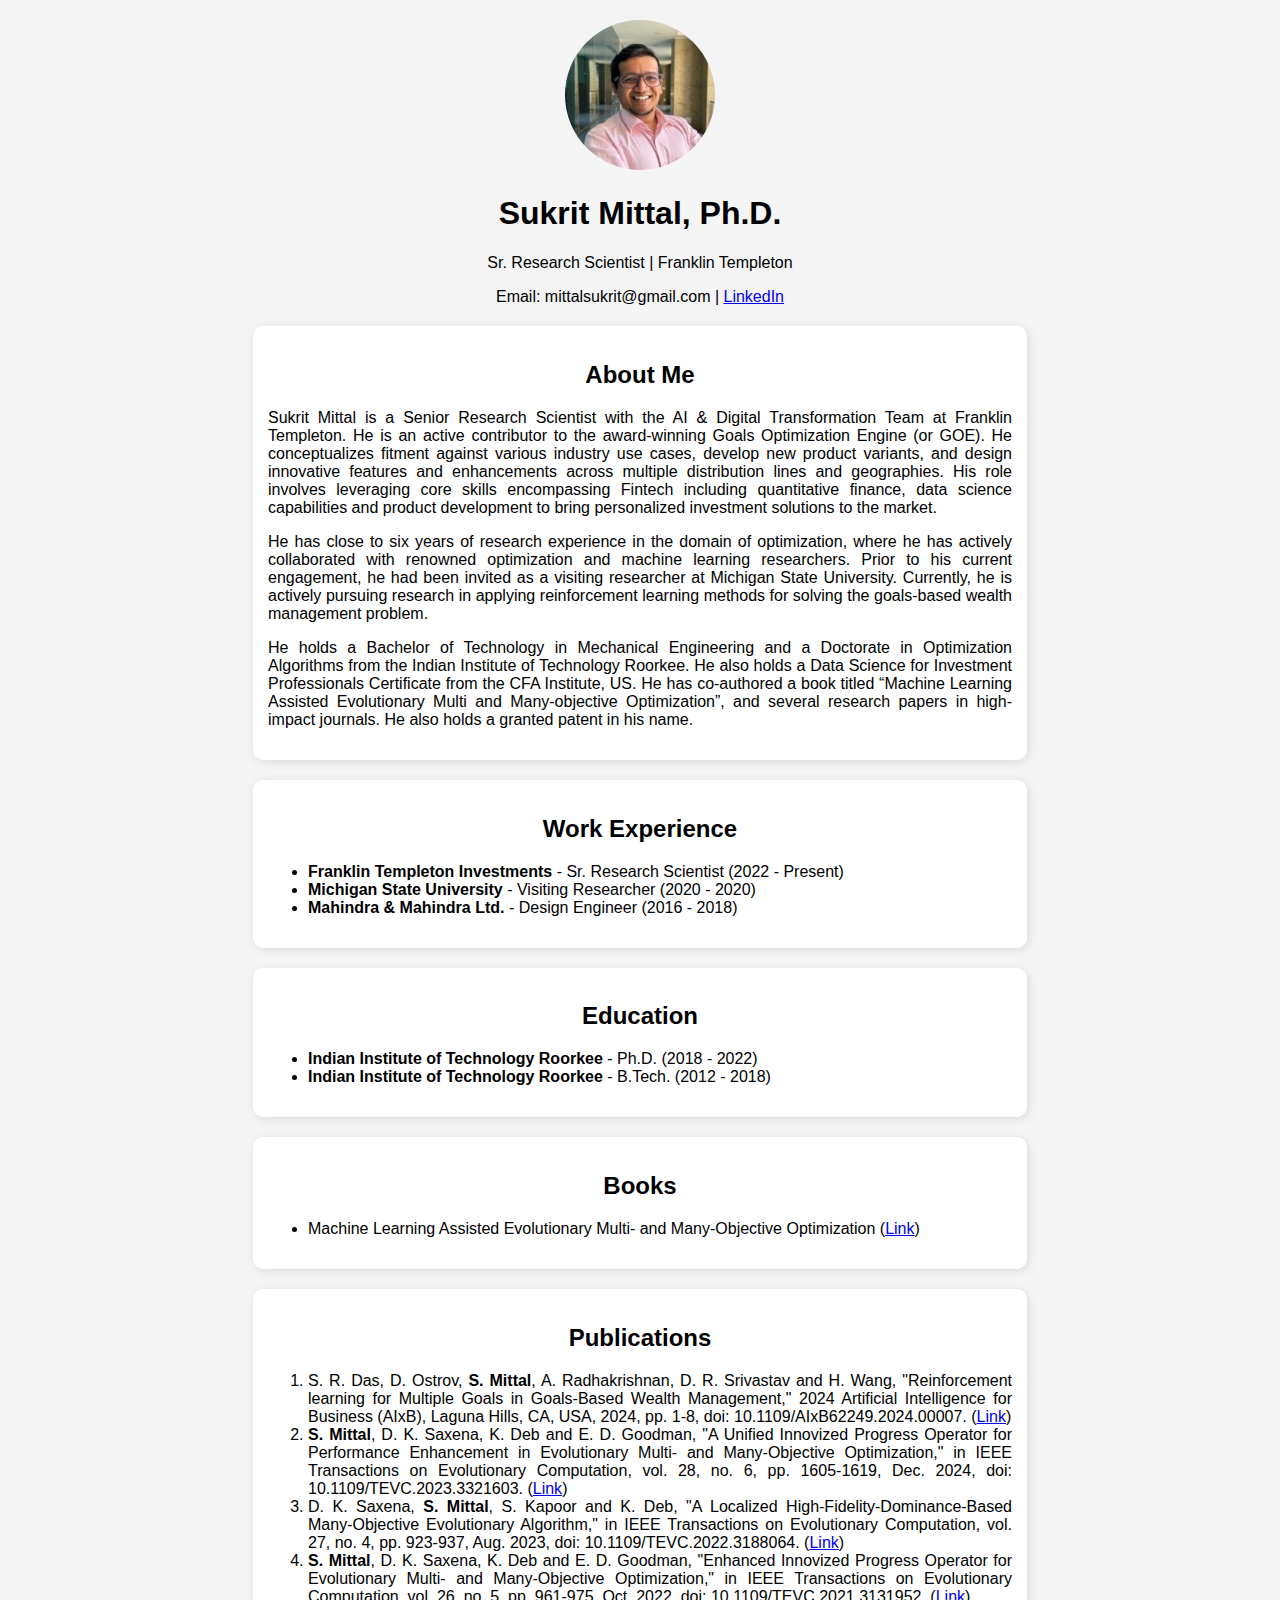
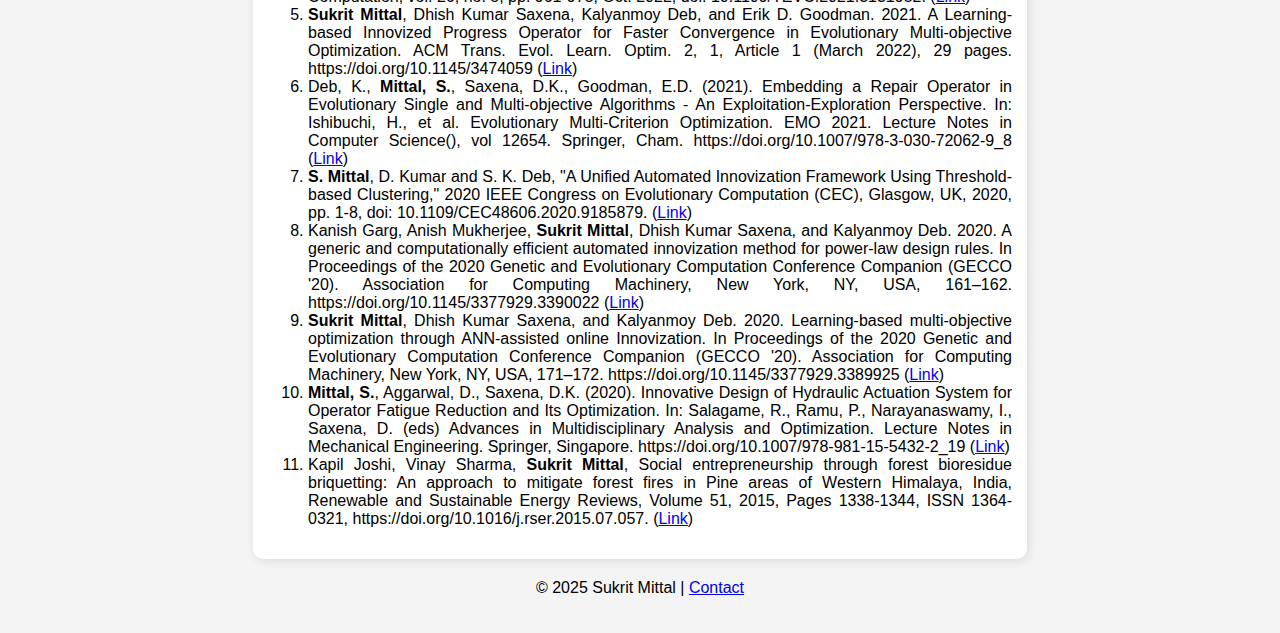
==== index.html @ fdef190f "update" ====
<!DOCTYPE html>
<html lang="en">
<head>
    <meta charset="UTF-8">
    <meta name="viewport" content="width=device-width, initial-scale=1.0">
    <title>My CV</title>
    <link rel="stylesheet" href="style.css">
    <style>
        .justified-text {
            text-align: justify;
        }
    </style>
</head>
<body>
    <header>
        <img src="images/sukrit.jpg" alt="My Profile Picture">
        <h1>Sukrit Mittal, Ph.D.</h1>
        <p>Sr. Research Scientist | Franklin Templeton</p>
        <p>Email: mittalsukrit@gmail.com | <a href="https://linkedin.com/in/msukrit">LinkedIn</a></p>
    </header>

    <section id="about">
        <h2>About Me</h2>
        <div class="justified-text">
            <p>Sukrit Mittal is a Senior Research Scientist with the AI & Digital Transformation Team at Franklin Templeton. He is an active contributor to the award-winning Goals Optimization Engine (or GOE). He conceptualizes fitment against various industry use cases, develop new product variants, and design innovative features and enhancements across multiple distribution lines and geographies. His role involves leveraging core skills encompassing Fintech including quantitative finance, data science capabilities and product development to bring personalized investment solutions to the market.</p>
            <p>He has close to six years of research experience in the domain of optimization, where he has actively collaborated with renowned optimization and machine learning researchers. Prior to his current engagement, he had been invited as a visiting researcher at Michigan State University. Currently, he is actively pursuing research in applying reinforcement learning methods for solving the goals-based wealth management problem.</p>
            <p>He holds a Bachelor of Technology in Mechanical Engineering and a Doctorate in Optimization Algorithms from the Indian Institute of Technology Roorkee. He also holds a Data Science for Investment Professionals Certificate from the CFA Institute, US. He has co-authored a book titled “Machine Learning Assisted Evolutionary Multi and Many-objective Optimization”, and several research papers in high-impact journals. He also holds a granted patent in his name.</p>
        </div>
    </section>

    <section id="experience">
        <h2>Work Experience</h2>
        <div class="justified-text">
            <ul>
                <li><strong>Franklin Templeton Investments</strong> - Sr. Research Scientist (2022 - Present)</li>
                <li><strong>Michigan State University</strong> - Visiting Researcher (2020 - 2020)</li>
                <li><strong>Mahindra & Mahindra Ltd.</strong> - Design Engineer (2016 - 2018)</li>
            </ul>
        </div>
    </section>

    <section id="education">
        <h2>Education</h2>
        <div class="justified-text">
            <ul>
                <li><strong>Indian Institute of Technology Roorkee</strong> - Ph.D. (2018 - 2022)</li>
                <li><strong>Indian Institute of Technology Roorkee</strong> - B.Tech. (2012 - 2018)</li>
            </ul>
        </div>
    </section>

    <section id="books">
        <h2>Books</h2>
        <div class="justified-text">
            <ul>
                <li>Machine Learning Assisted Evolutionary Multi- and Many-Objective Optimization (<a href="https://link.springer.com/book/10.1007/978-981-99-2096-9">Link</a>)</li>
            </ul>
        </div>
    </section>

    <section id="publications">
        <h2>Publications</h2>
        <div class="justified-text">
            <ol>
                <li>S. R. Das, D. Ostrov, <b>S. Mittal</b>, A. Radhakrishnan, D. R. Srivastav and H. Wang, "Reinforcement learning for Multiple Goals in Goals-Based Wealth Management," 2024 Artificial Intelligence for Business (AIxB), Laguna Hills, CA, USA, 2024, pp. 1-8, doi: 10.1109/AIxB62249.2024.00007. (<a href="https://ieeexplore.ieee.org/abstract/document/10771457">Link</a>)</li>
                <li><b>S. Mittal</b>, D. K. Saxena, K. Deb and E. D. Goodman, "A Unified Innovized Progress Operator for Performance Enhancement in Evolutionary Multi- and Many-Objective Optimization," in IEEE Transactions on Evolutionary Computation, vol. 28, no. 6, pp. 1605-1619, Dec. 2024, doi: 10.1109/TEVC.2023.3321603. (<a href="https://ieeexplore.ieee.org/abstract/document/10269130">Link</a>)</li>
                <li>D. K. Saxena, <b>S. Mittal</b>, S. Kapoor and K. Deb, "A Localized High-Fidelity-Dominance-Based Many-Objective Evolutionary Algorithm," in IEEE Transactions on Evolutionary Computation, vol. 27, no. 4, pp. 923-937, Aug. 2023, doi: 10.1109/TEVC.2022.3188064. (<a href="https://ieeexplore.ieee.org/abstract/document/9814856">Link</a>)</li>
                <li><b>S. Mittal</b>, D. K. Saxena, K. Deb and E. D. Goodman, "Enhanced Innovized Progress Operator for Evolutionary Multi- and Many-Objective Optimization," in IEEE Transactions on Evolutionary Computation, vol. 26, no. 5, pp. 961-975, Oct. 2022, doi: 10.1109/TEVC.2021.3131952. (<a href="https://ieeexplore.ieee.org/abstract/document/9631974">Link</a>)</li>
                <li><b>Sukrit Mittal</b>, Dhish Kumar Saxena, Kalyanmoy Deb, and Erik D. Goodman. 2021. A Learning-based Innovized Progress Operator for Faster Convergence in Evolutionary Multi-objective Optimization. ACM Trans. Evol. Learn. Optim. 2, 1, Article 1 (March 2022), 29 pages. https://doi.org/10.1145/3474059 (<a href="https://dl.acm.org/doi/abs/10.1145/3474059">Link</a>)</li>
                <li>Deb, K., <b>Mittal, S.</b>, Saxena, D.K., Goodman, E.D. (2021). Embedding a Repair Operator in Evolutionary Single and Multi-objective Algorithms - An Exploitation-Exploration Perspective. In: Ishibuchi, H., et al. Evolutionary Multi-Criterion Optimization. EMO 2021. Lecture Notes in Computer Science(), vol 12654. Springer, Cham. https://doi.org/10.1007/978-3-030-72062-9_8 (<a href="https://link.springer.com/chapter/10.1007/978-3-030-72062-9_8">Link</a>)</li>
                <li><b>S. Mittal</b>, D. Kumar and S. K. Deb, "A Unified Automated Innovization Framework Using Threshold-based Clustering," 2020 IEEE Congress on Evolutionary Computation (CEC), Glasgow, UK, 2020, pp. 1-8, doi: 10.1109/CEC48606.2020.9185879. (<a href="https://ieeexplore.ieee.org/abstract/document/9185879">Link</a>)</li>
                <li>Kanish Garg, Anish Mukherjee, <b>Sukrit Mittal</b>, Dhish Kumar Saxena, and Kalyanmoy Deb. 2020. A generic and computationally efficient automated innovization method for power-law design rules. In Proceedings of the 2020 Genetic and Evolutionary Computation Conference Companion (GECCO '20). Association for Computing Machinery, New York, NY, USA, 161–162. https://doi.org/10.1145/3377929.3390022 (<a href="https://dl.acm.org/doi/abs/10.1145/3377929.3390022">Link</a>)</li>
                <li><b>Sukrit Mittal</b>, Dhish Kumar Saxena, and Kalyanmoy Deb. 2020. Learning-based multi-objective optimization through ANN-assisted online Innovization. In Proceedings of the 2020 Genetic and Evolutionary Computation Conference Companion (GECCO '20). Association for Computing Machinery, New York, NY, USA, 171–172. https://doi.org/10.1145/3377929.3389925 (<a href="https://dl.acm.org/doi/abs/10.1145/3377929.3389925">Link</a>)</li>
                <li><b>Mittal, S.</b>, Aggarwal, D., Saxena, D.K. (2020). Innovative Design of Hydraulic Actuation System for Operator Fatigue Reduction and Its Optimization. In: Salagame, R., Ramu, P., Narayanaswamy, I., Saxena, D. (eds) Advances in Multidisciplinary Analysis and Optimization. Lecture Notes in Mechanical Engineering. Springer, Singapore. https://doi.org/10.1007/978-981-15-5432-2_19 (<a href="https://link.springer.com/chapter/10.1007/978-981-15-5432-2_19">Link</a>)</li>
                <li>Kapil Joshi, Vinay Sharma, <b>Sukrit Mittal</b>, Social entrepreneurship through forest bioresidue briquetting: An approach to mitigate forest fires in Pine areas of Western Himalaya, India, Renewable and Sustainable Energy Reviews, Volume 51, 2015, Pages 1338-1344, ISSN 1364-0321, https://doi.org/10.1016/j.rser.2015.07.057. (<a href="https://www.sciencedirect.com/science/article/abs/pii/S1364032115007042">Link</a>)</li>
            </ol>
        </div>
    </section>

    <footer>
        <p>© 2025 Sukrit Mittal | <a href="mailto:mittalsukrit@gmail.com">Contact</a></p>
    </footer>
</body>
</html>
---- style.css ----
body {
    font-family: Arial, sans-serif;
    text-align: center;
    margin: 0;
    padding: 20px;
    background-color: #f4f4f4;
}
header img {
    width: 150px;
    border-radius: 50%;
}
section {
    background: white;
    margin: 20px auto;
    padding: 15px;
    width: 60%;
    border-radius: 10px;
    box-shadow: 2px 2px 10px rgba(0, 0, 0, 0.1);
}
footer {
    margin-top: 20px;
}
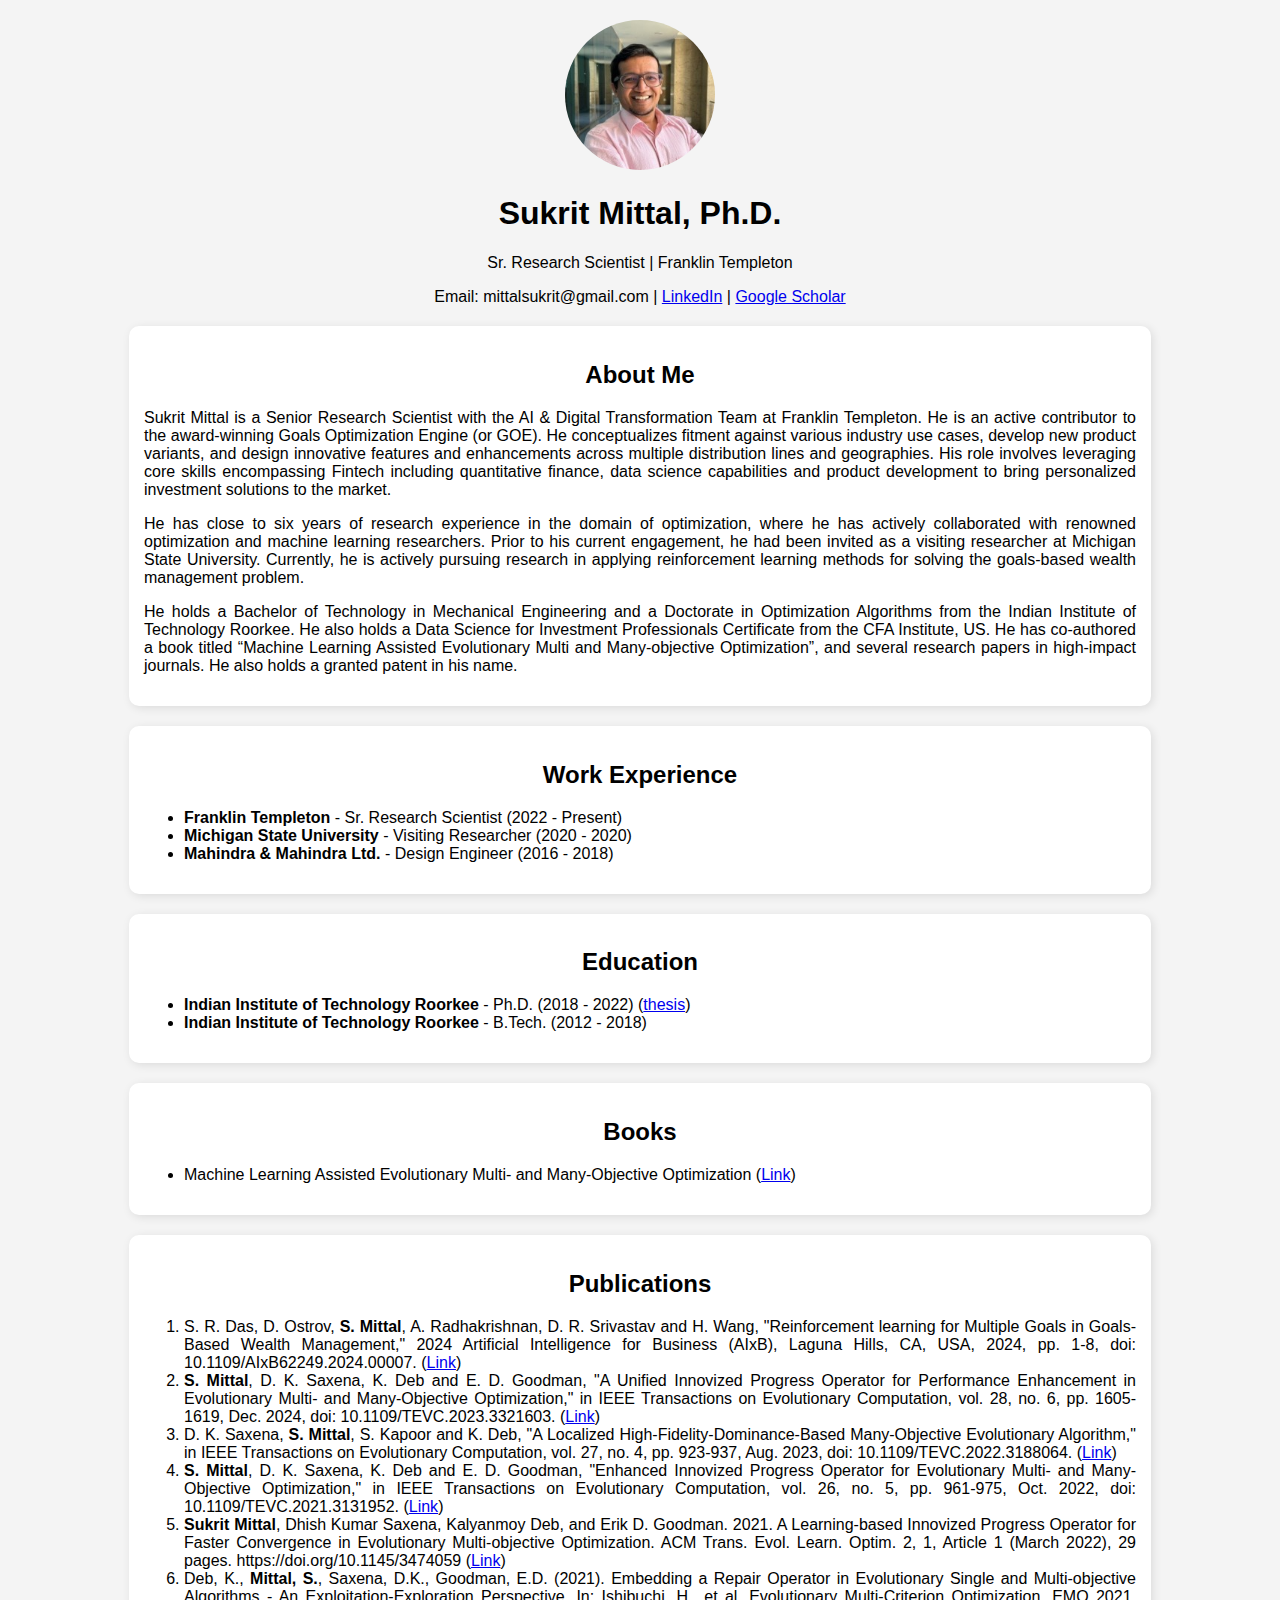
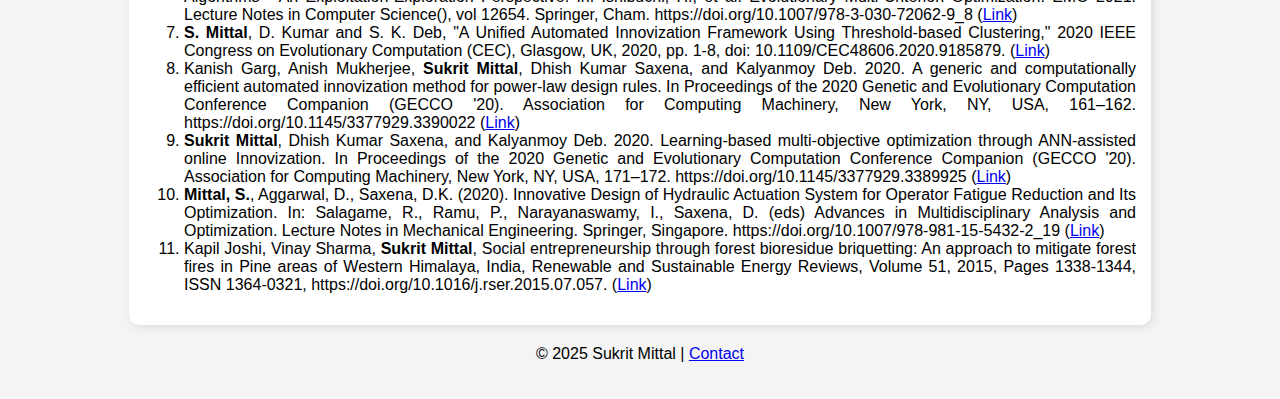
==== commit b47d0358: "add thesis" ====
--- a/index.html
+++ b/index.html
@@ -16,7 +16,7 @@
         <img src="images/sukrit.jpg" alt="My Profile Picture">
         <h1>Sukrit Mittal, Ph.D.</h1>
         <p>Sr. Research Scientist | Franklin Templeton</p>
-        <p>Email: mittalsukrit@gmail.com | <a href="https://linkedin.com/in/msukrit">LinkedIn</a></p>
+        <p>Email: mittalsukrit@gmail.com | <a href="https://linkedin.com/in/msukrit">LinkedIn</a> | <a href="https://scholar.google.com/citations?user=mWlPa_MAAAAJ&hl=en">Google Scholar</a></p>
     </header>
 
     <section id="about">
@@ -32,7 +32,7 @@
         <h2>Work Experience</h2>
         <div class="justified-text">
             <ul>
-                <li><strong>Franklin Templeton Investments</strong> - Sr. Research Scientist (2022 - Present)</li>
+                <li><strong>Franklin Templeton</strong> - Sr. Research Scientist (2022 - Present)</li>
                 <li><strong>Michigan State University</strong> - Visiting Researcher (2020 - 2020)</li>
                 <li><strong>Mahindra & Mahindra Ltd.</strong> - Design Engineer (2016 - 2018)</li>
             </ul>
@@ -43,7 +43,7 @@
         <h2>Education</h2>
         <div class="justified-text">
             <ul>
-                <li><strong>Indian Institute of Technology Roorkee</strong> - Ph.D. (2018 - 2022)</li>
+                <li><strong>Indian Institute of Technology Roorkee</strong> - Ph.D. (2018 - 2022) (<a href="documents/sukrit_mittal_doctoral_thesis.pdf" download="sukrit_mittal_doctoral_thesis.pdf">thesis</a>)</li>
                 <li><strong>Indian Institute of Technology Roorkee</strong> - B.Tech. (2012 - 2018)</li>
             </ul>
         </div>
--- a/style.css
+++ b/style.css
@@ -13,7 +13,7 @@
     background: white;
     margin: 20px auto;
     padding: 15px;
-    width: 60%;
+    width: 80%;
     border-radius: 10px;
     box-shadow: 2px 2px 10px rgba(0, 0, 0, 0.1);
 }
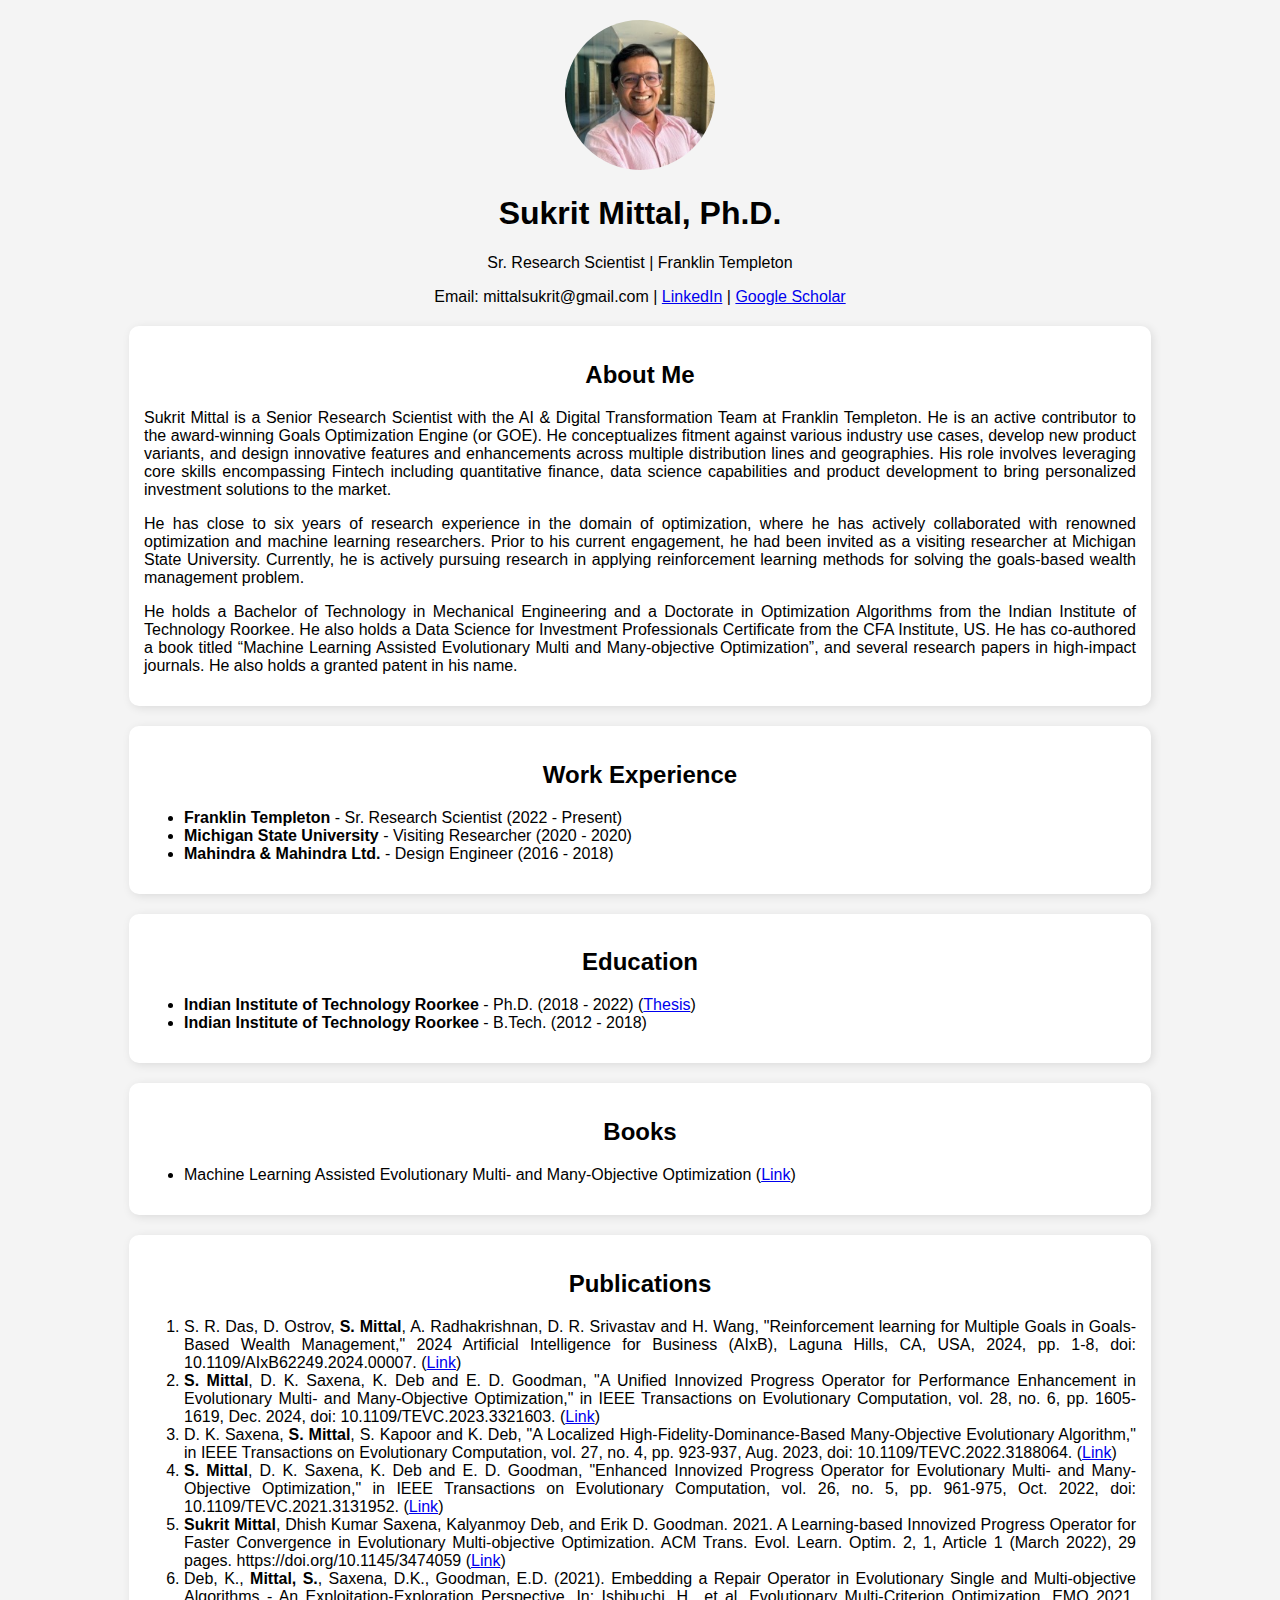
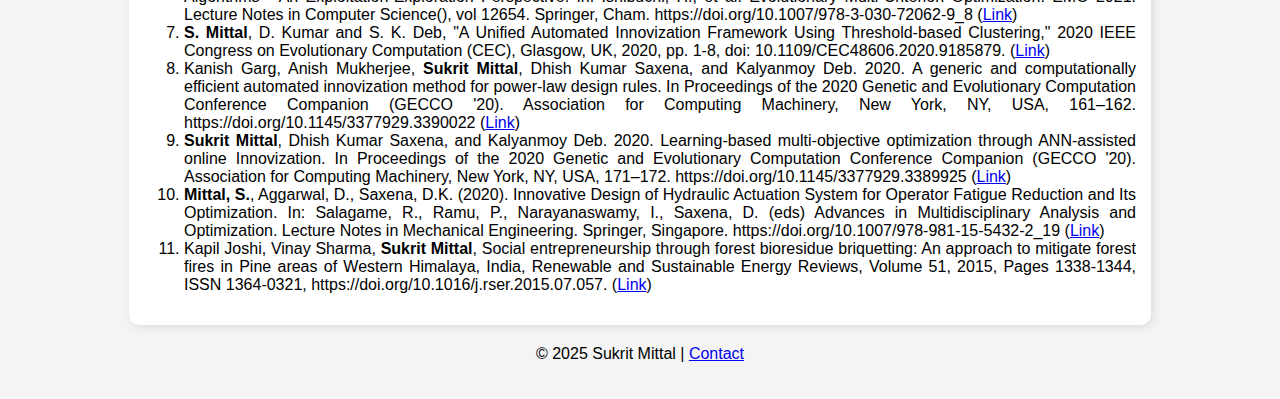
==== commit 549b7704: "view thesis not download" ====
--- a/index.html
+++ b/index.html
@@ -43,7 +43,9 @@
         <h2>Education</h2>
         <div class="justified-text">
             <ul>
-                <li><strong>Indian Institute of Technology Roorkee</strong> - Ph.D. (2018 - 2022) (<a href="documents/sukrit_mittal_doctoral_thesis.pdf" download="sukrit_mittal_doctoral_thesis.pdf">thesis</a>)</li>
+                <li><strong>Indian Institute of Technology Roorkee</strong> - Ph.D. (2018 - 2022) (<a href="documents/sukrit_mittal_doctoral_thesis.pdf" target="_blank">Thesis</a>)
+                    <!-- (<a href="documents/sukrit_mittal_doctoral_thesis.pdf" download="sukrit_mittal_doctoral_thesis.pdf">thesis</a>) -->
+                </li>
                 <li><strong>Indian Institute of Technology Roorkee</strong> - B.Tech. (2012 - 2018)</li>
             </ul>
         </div>
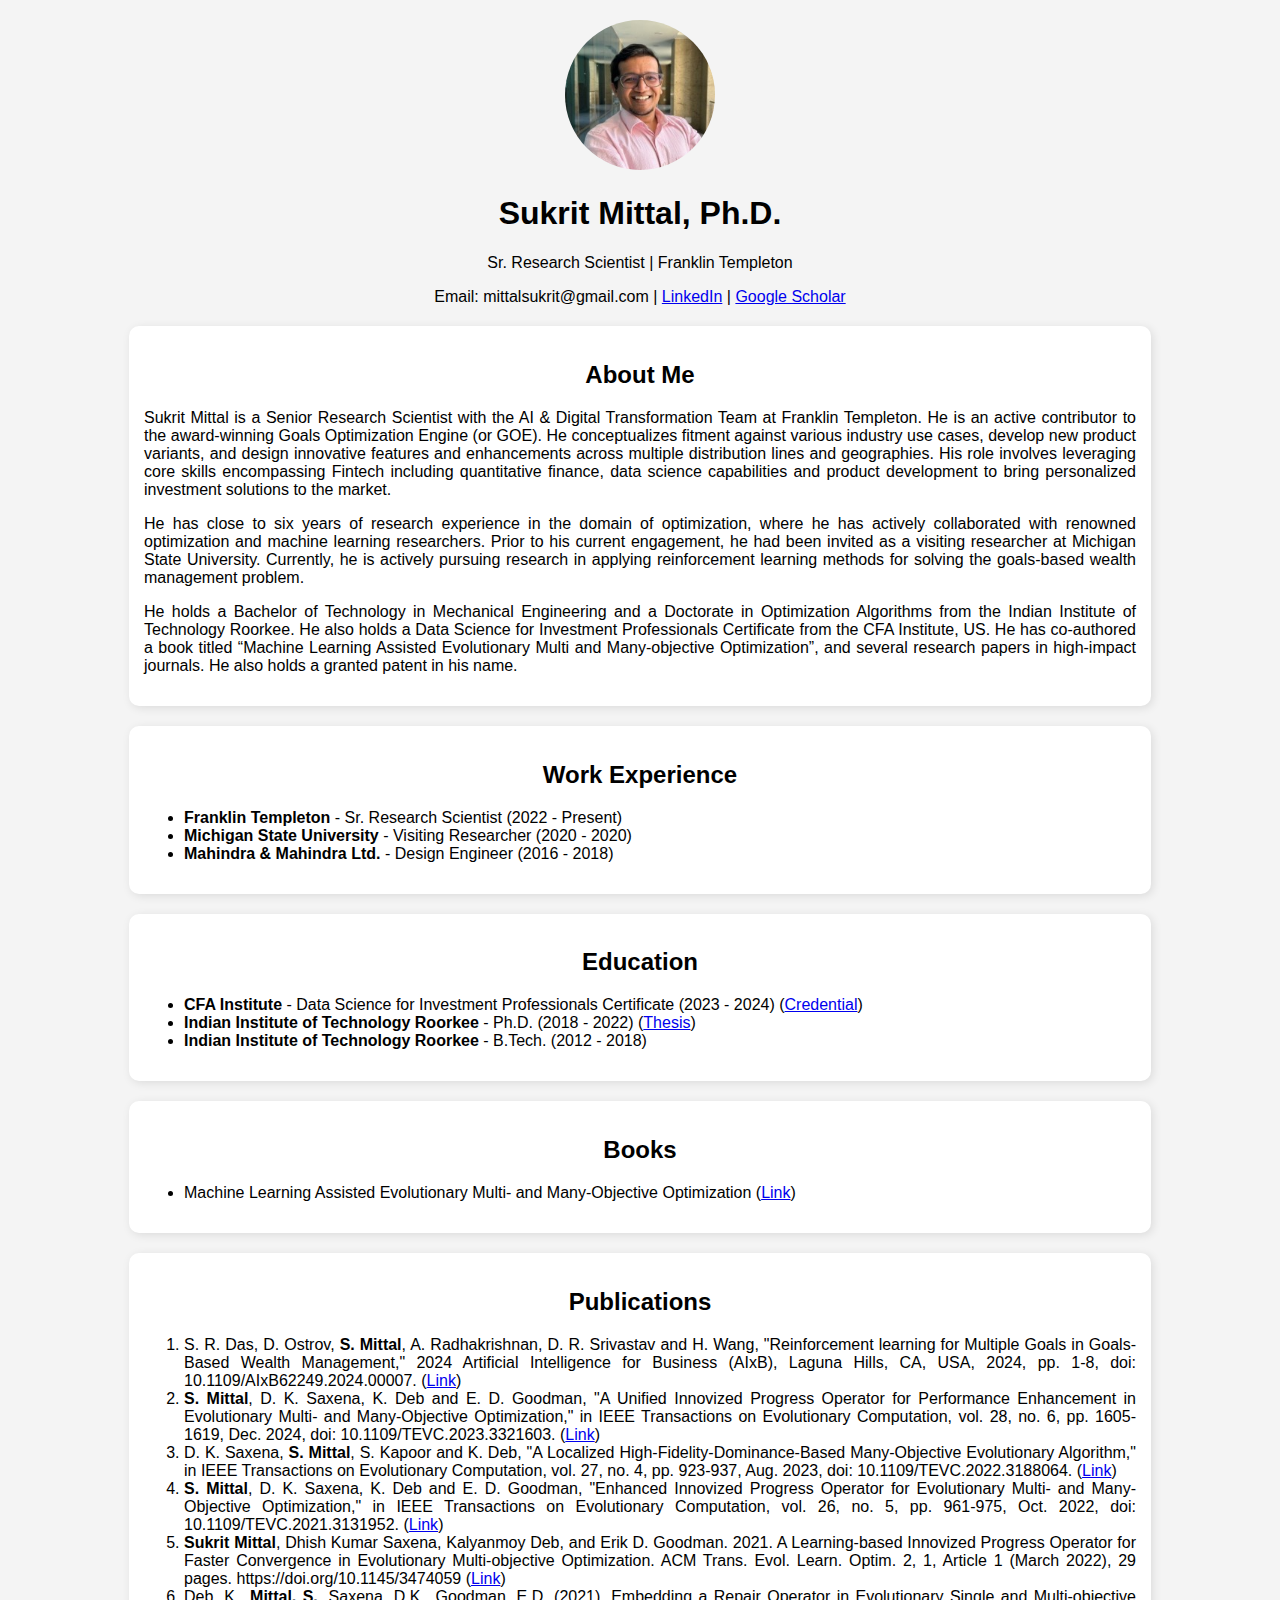
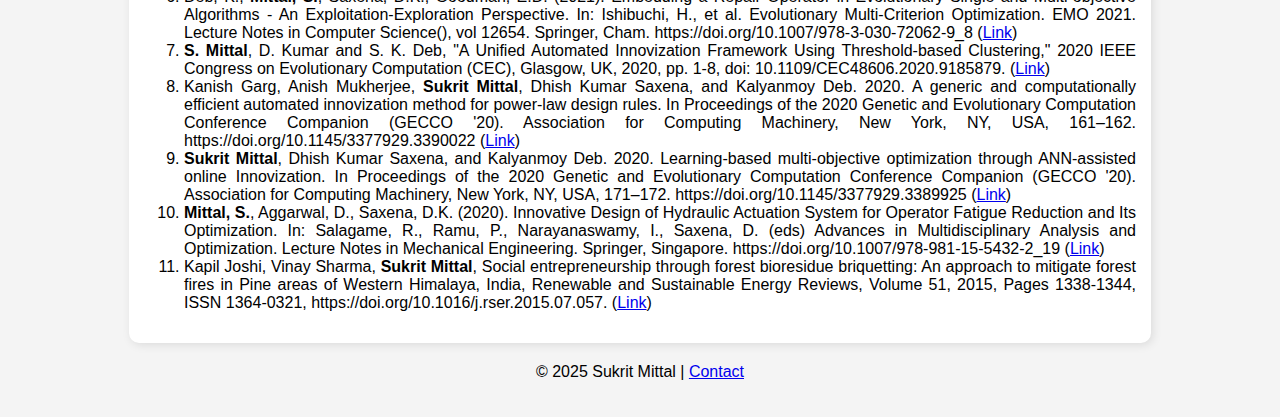
==== commit 76e92d9b: "Update index.html with CFA credentials" ====
--- a/index.html
+++ b/index.html
@@ -3,7 +3,7 @@
 <head>
     <meta charset="UTF-8">
     <meta name="viewport" content="width=device-width, initial-scale=1.0">
-    <title>My CV</title>
+    <title>Sukrit Mittal</title>
     <link rel="stylesheet" href="style.css">
     <style>
         .justified-text {
@@ -43,6 +43,7 @@
         <h2>Education</h2>
         <div class="justified-text">
             <ul>
+                <li><strong>CFA Institute</strong> - Data Science for Investment Professionals Certificate (2023 - 2024) (<a href="https://credentials.cfainstitute.org/fbd483d4-a992-432e-adc1-735b3d3f7e26">Credential</a>)</li>
                 <li><strong>Indian Institute of Technology Roorkee</strong> - Ph.D. (2018 - 2022) (<a href="documents/sukrit_mittal_doctoral_thesis.pdf" target="_blank">Thesis</a>)
                     <!-- (<a href="documents/sukrit_mittal_doctoral_thesis.pdf" download="sukrit_mittal_doctoral_thesis.pdf">thesis</a>) -->
                 </li>
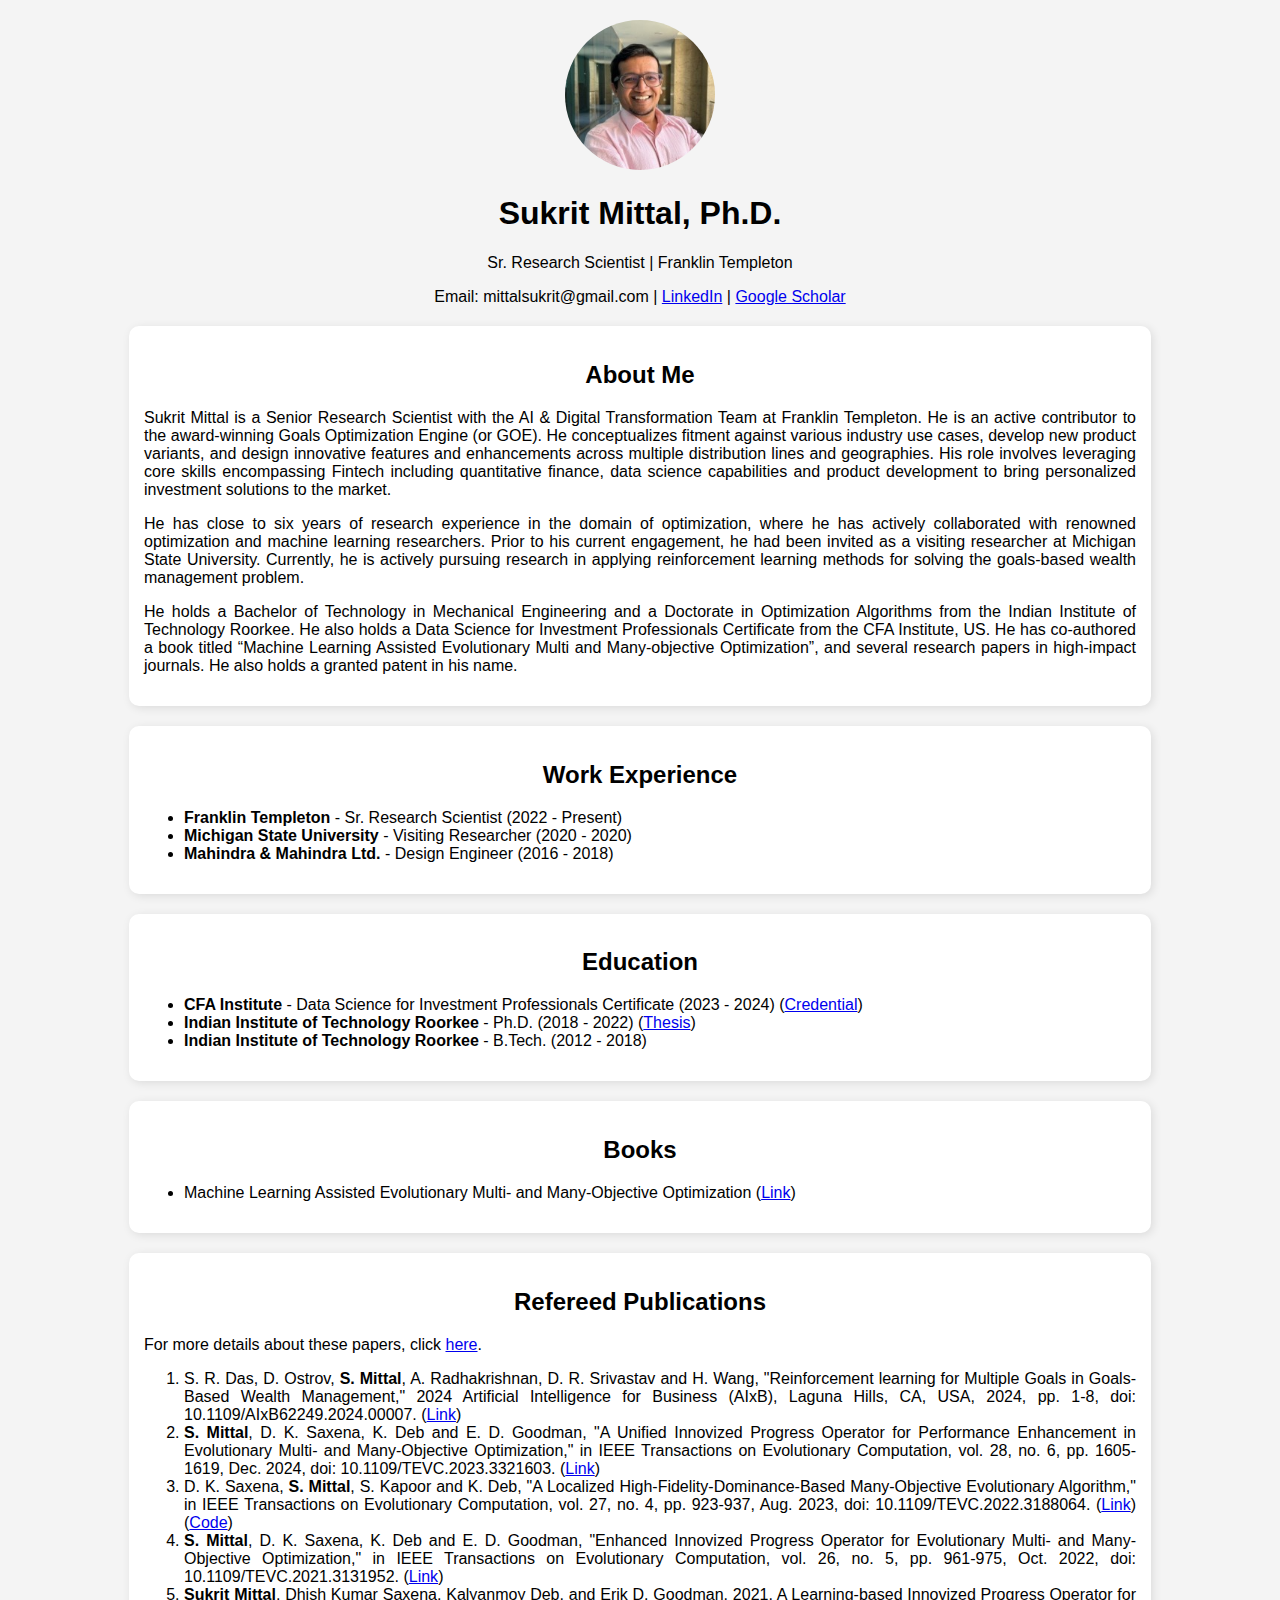
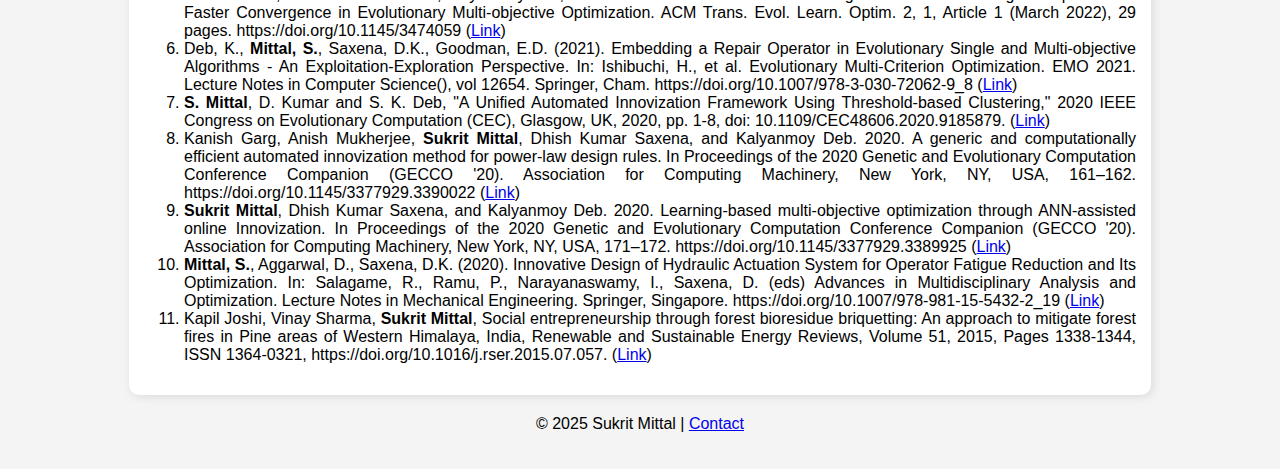
==== commit 38dd4e42: "update publications page" ====
--- a/index.html
+++ b/index.html
@@ -62,12 +62,13 @@
     </section>
 
     <section id="publications">
-        <h2>Publications</h2>
+        <h2>Refereed Publications</h2>
         <div class="justified-text">
+            <p>For more details about these papers, click <a href="content/publications.html">here</a>.</p>
             <ol>
                 <li>S. R. Das, D. Ostrov, <b>S. Mittal</b>, A. Radhakrishnan, D. R. Srivastav and H. Wang, "Reinforcement learning for Multiple Goals in Goals-Based Wealth Management," 2024 Artificial Intelligence for Business (AIxB), Laguna Hills, CA, USA, 2024, pp. 1-8, doi: 10.1109/AIxB62249.2024.00007. (<a href="https://ieeexplore.ieee.org/abstract/document/10771457">Link</a>)</li>
                 <li><b>S. Mittal</b>, D. K. Saxena, K. Deb and E. D. Goodman, "A Unified Innovized Progress Operator for Performance Enhancement in Evolutionary Multi- and Many-Objective Optimization," in IEEE Transactions on Evolutionary Computation, vol. 28, no. 6, pp. 1605-1619, Dec. 2024, doi: 10.1109/TEVC.2023.3321603. (<a href="https://ieeexplore.ieee.org/abstract/document/10269130">Link</a>)</li>
-                <li>D. K. Saxena, <b>S. Mittal</b>, S. Kapoor and K. Deb, "A Localized High-Fidelity-Dominance-Based Many-Objective Evolutionary Algorithm," in IEEE Transactions on Evolutionary Computation, vol. 27, no. 4, pp. 923-937, Aug. 2023, doi: 10.1109/TEVC.2022.3188064. (<a href="https://ieeexplore.ieee.org/abstract/document/9814856">Link</a>)</li>
+                <li>D. K. Saxena, <b>S. Mittal</b>, S. Kapoor and K. Deb, "A Localized High-Fidelity-Dominance-Based Many-Objective Evolutionary Algorithm," in IEEE Transactions on Evolutionary Computation, vol. 27, no. 4, pp. 923-937, Aug. 2023, doi: 10.1109/TEVC.2022.3188064. (<a href="https://ieeexplore.ieee.org/abstract/document/9814856">Link</a>) (<a href="https://github.com/mittalsukrit/LHFiD">Code</a>)</li>
                 <li><b>S. Mittal</b>, D. K. Saxena, K. Deb and E. D. Goodman, "Enhanced Innovized Progress Operator for Evolutionary Multi- and Many-Objective Optimization," in IEEE Transactions on Evolutionary Computation, vol. 26, no. 5, pp. 961-975, Oct. 2022, doi: 10.1109/TEVC.2021.3131952. (<a href="https://ieeexplore.ieee.org/abstract/document/9631974">Link</a>)</li>
                 <li><b>Sukrit Mittal</b>, Dhish Kumar Saxena, Kalyanmoy Deb, and Erik D. Goodman. 2021. A Learning-based Innovized Progress Operator for Faster Convergence in Evolutionary Multi-objective Optimization. ACM Trans. Evol. Learn. Optim. 2, 1, Article 1 (March 2022), 29 pages. https://doi.org/10.1145/3474059 (<a href="https://dl.acm.org/doi/abs/10.1145/3474059">Link</a>)</li>
                 <li>Deb, K., <b>Mittal, S.</b>, Saxena, D.K., Goodman, E.D. (2021). Embedding a Repair Operator in Evolutionary Single and Multi-objective Algorithms - An Exploitation-Exploration Perspective. In: Ishibuchi, H., et al. Evolutionary Multi-Criterion Optimization. EMO 2021. Lecture Notes in Computer Science(), vol 12654. Springer, Cham. https://doi.org/10.1007/978-3-030-72062-9_8 (<a href="https://link.springer.com/chapter/10.1007/978-3-030-72062-9_8">Link</a>)</li>
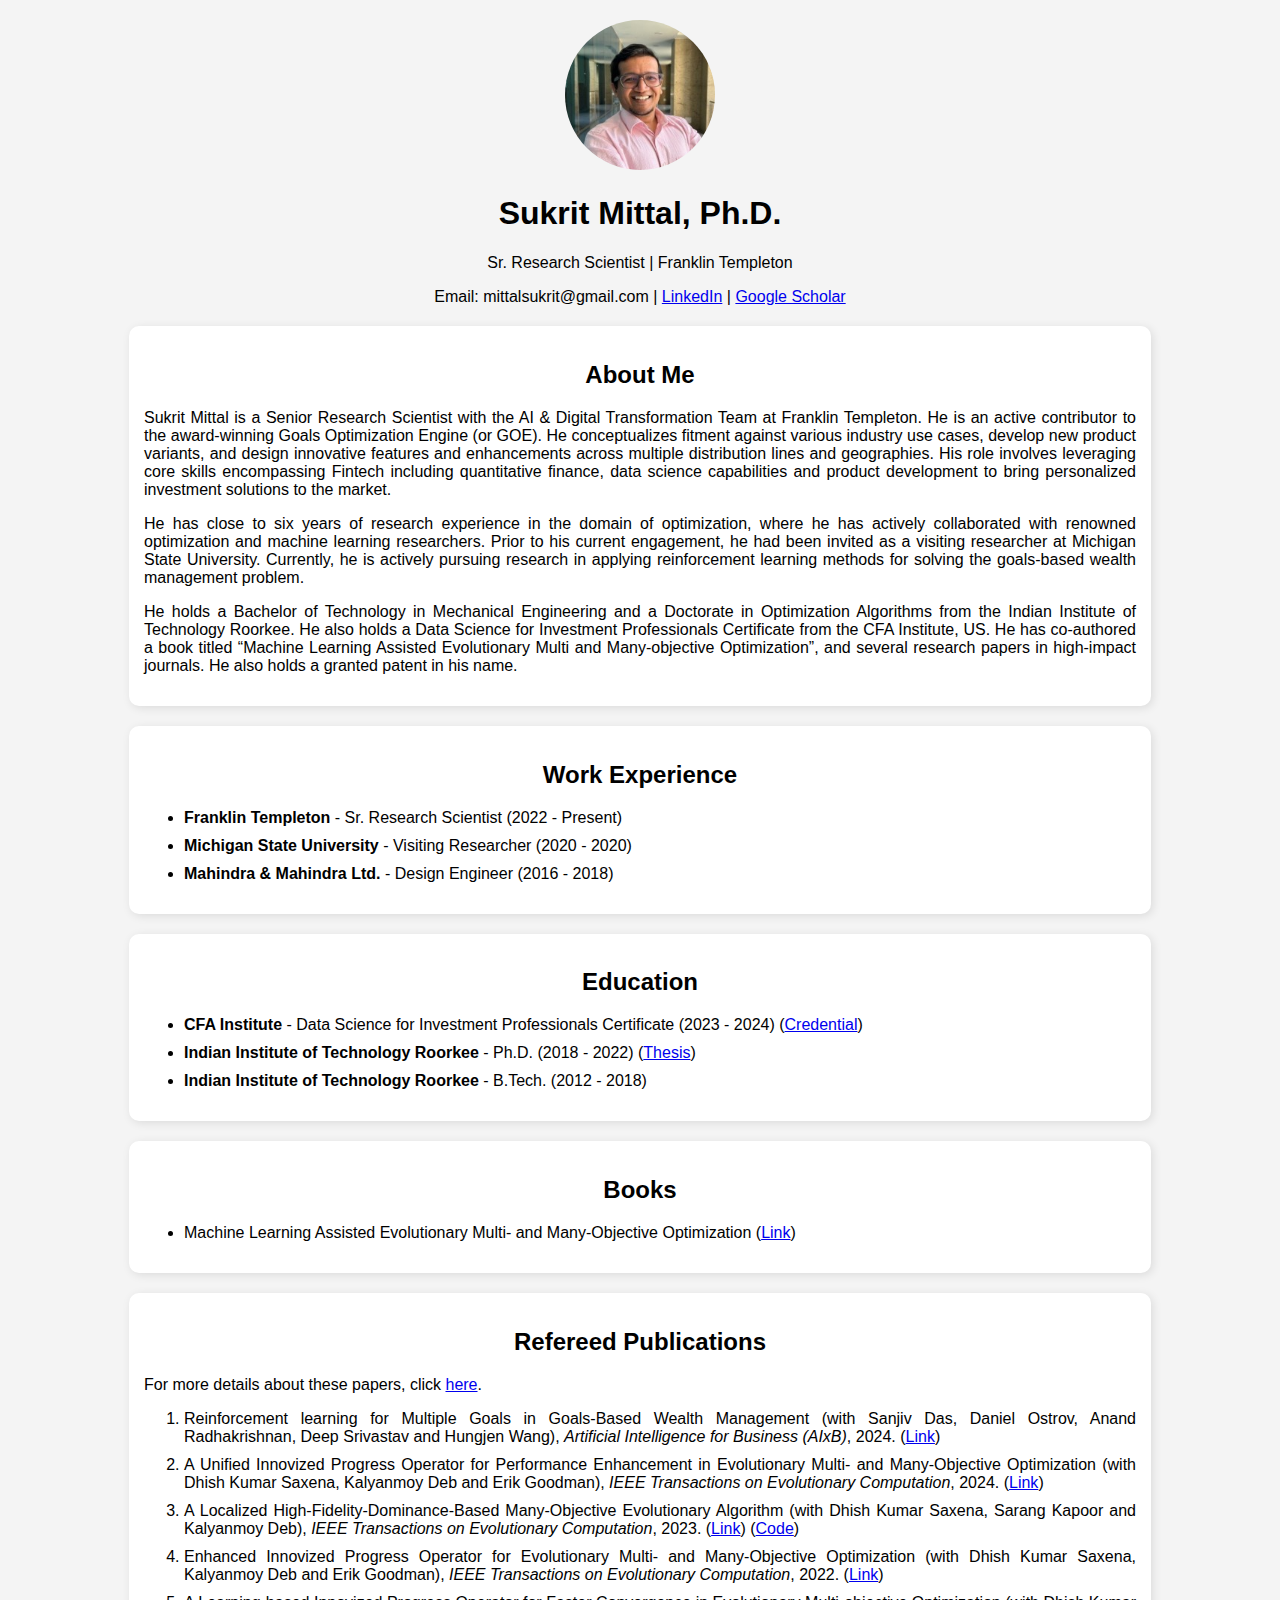
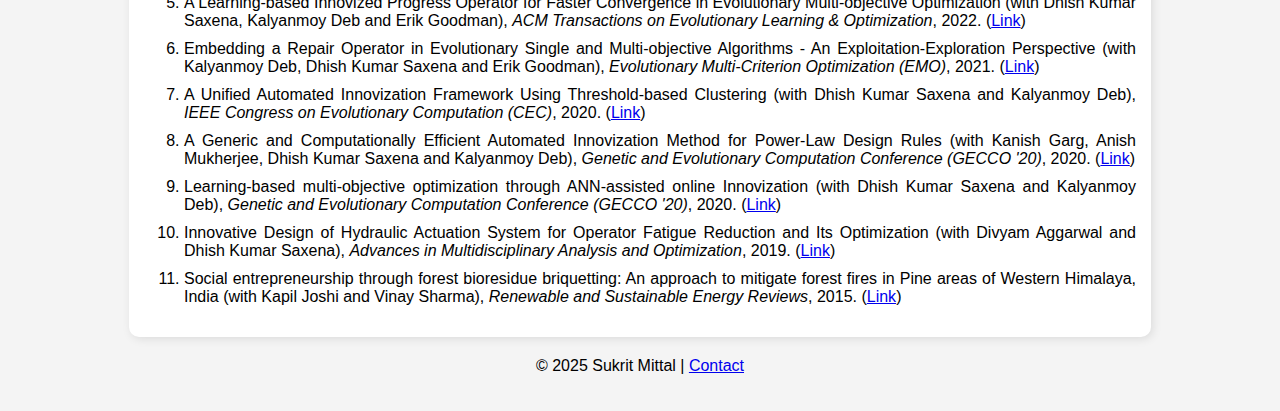
==== commit 1d59dc88: "updated publications format" ====
--- a/index.html
+++ b/index.html
@@ -66,17 +66,27 @@
         <div class="justified-text">
             <p>For more details about these papers, click <a href="content/publications.html">here</a>.</p>
             <ol>
-                <li>S. R. Das, D. Ostrov, <b>S. Mittal</b>, A. Radhakrishnan, D. R. Srivastav and H. Wang, "Reinforcement learning for Multiple Goals in Goals-Based Wealth Management," 2024 Artificial Intelligence for Business (AIxB), Laguna Hills, CA, USA, 2024, pp. 1-8, doi: 10.1109/AIxB62249.2024.00007. (<a href="https://ieeexplore.ieee.org/abstract/document/10771457">Link</a>)</li>
-                <li><b>S. Mittal</b>, D. K. Saxena, K. Deb and E. D. Goodman, "A Unified Innovized Progress Operator for Performance Enhancement in Evolutionary Multi- and Many-Objective Optimization," in IEEE Transactions on Evolutionary Computation, vol. 28, no. 6, pp. 1605-1619, Dec. 2024, doi: 10.1109/TEVC.2023.3321603. (<a href="https://ieeexplore.ieee.org/abstract/document/10269130">Link</a>)</li>
-                <li>D. K. Saxena, <b>S. Mittal</b>, S. Kapoor and K. Deb, "A Localized High-Fidelity-Dominance-Based Many-Objective Evolutionary Algorithm," in IEEE Transactions on Evolutionary Computation, vol. 27, no. 4, pp. 923-937, Aug. 2023, doi: 10.1109/TEVC.2022.3188064. (<a href="https://ieeexplore.ieee.org/abstract/document/9814856">Link</a>) (<a href="https://github.com/mittalsukrit/LHFiD">Code</a>)</li>
-                <li><b>S. Mittal</b>, D. K. Saxena, K. Deb and E. D. Goodman, "Enhanced Innovized Progress Operator for Evolutionary Multi- and Many-Objective Optimization," in IEEE Transactions on Evolutionary Computation, vol. 26, no. 5, pp. 961-975, Oct. 2022, doi: 10.1109/TEVC.2021.3131952. (<a href="https://ieeexplore.ieee.org/abstract/document/9631974">Link</a>)</li>
-                <li><b>Sukrit Mittal</b>, Dhish Kumar Saxena, Kalyanmoy Deb, and Erik D. Goodman. 2021. A Learning-based Innovized Progress Operator for Faster Convergence in Evolutionary Multi-objective Optimization. ACM Trans. Evol. Learn. Optim. 2, 1, Article 1 (March 2022), 29 pages. https://doi.org/10.1145/3474059 (<a href="https://dl.acm.org/doi/abs/10.1145/3474059">Link</a>)</li>
-                <li>Deb, K., <b>Mittal, S.</b>, Saxena, D.K., Goodman, E.D. (2021). Embedding a Repair Operator in Evolutionary Single and Multi-objective Algorithms - An Exploitation-Exploration Perspective. In: Ishibuchi, H., et al. Evolutionary Multi-Criterion Optimization. EMO 2021. Lecture Notes in Computer Science(), vol 12654. Springer, Cham. https://doi.org/10.1007/978-3-030-72062-9_8 (<a href="https://link.springer.com/chapter/10.1007/978-3-030-72062-9_8">Link</a>)</li>
-                <li><b>S. Mittal</b>, D. Kumar and S. K. Deb, "A Unified Automated Innovization Framework Using Threshold-based Clustering," 2020 IEEE Congress on Evolutionary Computation (CEC), Glasgow, UK, 2020, pp. 1-8, doi: 10.1109/CEC48606.2020.9185879. (<a href="https://ieeexplore.ieee.org/abstract/document/9185879">Link</a>)</li>
-                <li>Kanish Garg, Anish Mukherjee, <b>Sukrit Mittal</b>, Dhish Kumar Saxena, and Kalyanmoy Deb. 2020. A generic and computationally efficient automated innovization method for power-law design rules. In Proceedings of the 2020 Genetic and Evolutionary Computation Conference Companion (GECCO '20). Association for Computing Machinery, New York, NY, USA, 161–162. https://doi.org/10.1145/3377929.3390022 (<a href="https://dl.acm.org/doi/abs/10.1145/3377929.3390022">Link</a>)</li>
-                <li><b>Sukrit Mittal</b>, Dhish Kumar Saxena, and Kalyanmoy Deb. 2020. Learning-based multi-objective optimization through ANN-assisted online Innovization. In Proceedings of the 2020 Genetic and Evolutionary Computation Conference Companion (GECCO '20). Association for Computing Machinery, New York, NY, USA, 171–172. https://doi.org/10.1145/3377929.3389925 (<a href="https://dl.acm.org/doi/abs/10.1145/3377929.3389925">Link</a>)</li>
-                <li><b>Mittal, S.</b>, Aggarwal, D., Saxena, D.K. (2020). Innovative Design of Hydraulic Actuation System for Operator Fatigue Reduction and Its Optimization. In: Salagame, R., Ramu, P., Narayanaswamy, I., Saxena, D. (eds) Advances in Multidisciplinary Analysis and Optimization. Lecture Notes in Mechanical Engineering. Springer, Singapore. https://doi.org/10.1007/978-981-15-5432-2_19 (<a href="https://link.springer.com/chapter/10.1007/978-981-15-5432-2_19">Link</a>)</li>
-                <li>Kapil Joshi, Vinay Sharma, <b>Sukrit Mittal</b>, Social entrepreneurship through forest bioresidue briquetting: An approach to mitigate forest fires in Pine areas of Western Himalaya, India, Renewable and Sustainable Energy Reviews, Volume 51, 2015, Pages 1338-1344, ISSN 1364-0321, https://doi.org/10.1016/j.rser.2015.07.057. (<a href="https://www.sciencedirect.com/science/article/abs/pii/S1364032115007042">Link</a>)</li>
+                <li>Reinforcement learning for Multiple Goals in Goals-Based Wealth Management (with Sanjiv Das, Daniel Ostrov, Anand Radhakrishnan, Deep Srivastav and Hungjen Wang), <i>Artificial Intelligence for Business (AIxB)</i>, 2024. (<a href="https://ieeexplore.ieee.org/abstract/document/10771457">Link</a>)</li>
+                <!--  -->
+                <li>A Unified Innovized Progress Operator for Performance Enhancement in Evolutionary Multi- and Many-Objective Optimization (with Dhish Kumar Saxena, Kalyanmoy Deb and Erik Goodman), <i>IEEE Transactions on Evolutionary Computation</i>, 2024. (<a href="https://ieeexplore.ieee.org/abstract/document/10269130">Link</a>)</li>
+                <!--  -->
+                <li>A Localized High-Fidelity-Dominance-Based Many-Objective Evolutionary Algorithm (with Dhish Kumar Saxena, Sarang Kapoor and Kalyanmoy Deb), <i>IEEE Transactions on Evolutionary Computation</i>, 2023. (<a href="https://ieeexplore.ieee.org/abstract/document/9814856">Link</a>) (<a href="https://github.com/mittalsukrit/LHFiD">Code</a>)</li>
+                <!--  -->
+                <li>Enhanced Innovized Progress Operator for Evolutionary Multi- and Many-Objective Optimization (with Dhish Kumar Saxena, Kalyanmoy Deb and Erik Goodman), <i>IEEE Transactions on Evolutionary Computation</i>, 2022. (<a href="https://ieeexplore.ieee.org/abstract/document/9631974">Link</a>)</li>
+                <!--  -->
+                <li>A Learning-based Innovized Progress Operator for Faster Convergence in Evolutionary Multi-objective Optimization (with Dhish Kumar Saxena, Kalyanmoy Deb and Erik Goodman), <i>ACM Transactions on Evolutionary Learning & Optimization</i>, 2022. (<a href="https://dl.acm.org/doi/abs/10.1145/3474059">Link</a>)</li>
+                <!--  -->
+                <li>Embedding a Repair Operator in Evolutionary Single and Multi-objective Algorithms - An Exploitation-Exploration Perspective (with Kalyanmoy Deb, Dhish Kumar Saxena and Erik Goodman), <i>Evolutionary Multi-Criterion Optimization (EMO)</i>, 2021. (<a href="https://link.springer.com/chapter/10.1007/978-3-030-72062-9_8">Link</a>)</li>
+                <!--  -->
+                <li>A Unified Automated Innovization Framework Using Threshold-based Clustering (with Dhish Kumar Saxena and Kalyanmoy Deb), <i>IEEE Congress on Evolutionary Computation (CEC)</i>, 2020. (<a href="https://ieeexplore.ieee.org/abstract/document/9185879">Link</a>)</li>
+                <!--  -->
+                <li>A Generic and Computationally Efficient Automated Innovization Method for Power-Law Design Rules (with Kanish Garg, Anish Mukherjee, Dhish Kumar Saxena and Kalyanmoy Deb), <i>Genetic and Evolutionary Computation Conference (GECCO '20)</i>, 2020. (<a href="https://dl.acm.org/doi/abs/10.1145/3377929.3390022">Link</a>)</li>
+                <!--  -->
+                <li>Learning-based multi-objective optimization through ANN-assisted online Innovization (with Dhish Kumar Saxena and Kalyanmoy Deb), <i>Genetic and Evolutionary Computation Conference (GECCO '20)</i>, 2020. (<a href="https://dl.acm.org/doi/abs/10.1145/3377929.3389925">Link</a>)</li>
+                <!--  -->
+                <li>Innovative Design of Hydraulic Actuation System for Operator Fatigue Reduction and Its Optimization (with Divyam Aggarwal and Dhish Kumar Saxena), <i>Advances in Multidisciplinary Analysis and Optimization</i>, 2019. (<a href="https://link.springer.com/chapter/10.1007/978-981-15-5432-2_19">Link</a>)</li>
+                <!--  -->
+                <li>Social entrepreneurship through forest bioresidue briquetting: An approach to mitigate forest fires in Pine areas of Western Himalaya, India (with Kapil Joshi and Vinay Sharma), <i>Renewable and Sustainable Energy Reviews</i>, 2015. (<a href="https://www.sciencedirect.com/science/article/abs/pii/S1364032115007042">Link</a>)</li>
             </ol>
         </div>
     </section>
--- a/style.css
+++ b/style.css
@@ -20,3 +20,7 @@
 footer {
     margin-top: 20px;
 }
+
+li {
+    margin-bottom: 10px; /* Adjust margin bottom to create space between list items */
+}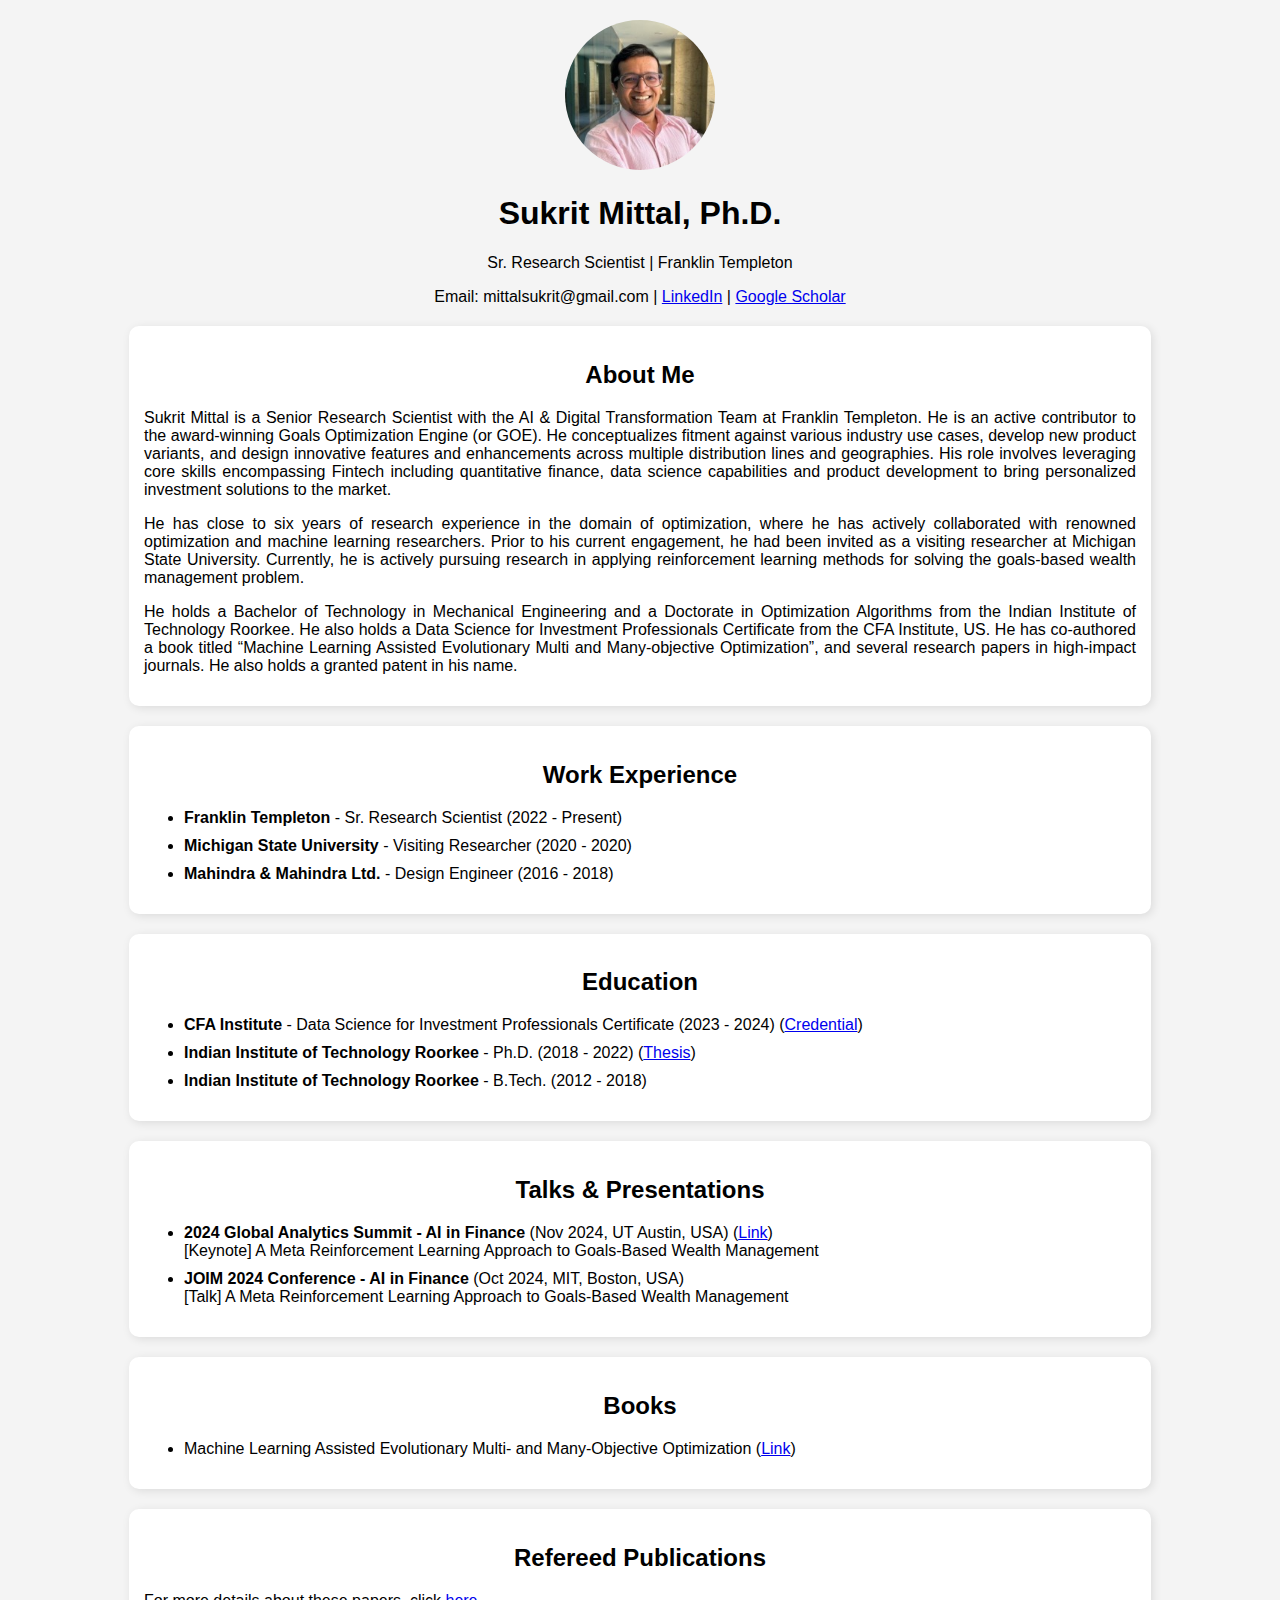
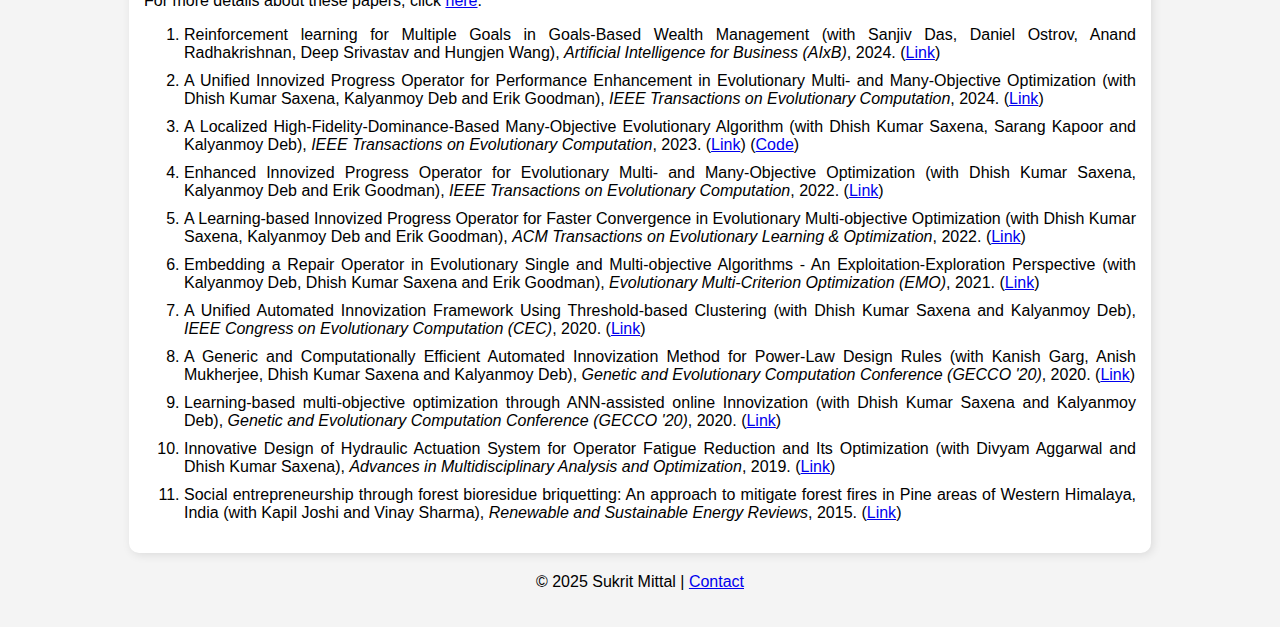
==== commit a115072c: "adding talks section" ====
--- a/index.html
+++ b/index.html
@@ -52,6 +52,17 @@
         </div>
     </section>
 
+    <section id="talks">
+        <h2>Talks & Presentations</h2>
+        <div class="justified-text">
+            <ul>
+                <li><b>2024 Global Analytics Summit - AI in Finance</b> (Nov 2024, UT Austin, USA) (<a href="https://get.mccombs.utexas.edu/global-analytics-summit-2024/">Link</a>) <br> [Keynote] A Meta Reinforcement Learning Approach to Goals-Based Wealth Management </li>
+                <!--  -->
+                <li><b>JOIM 2024 Conference - AI in Finance</b> (Oct 2024, MIT, Boston, USA) <br> [Talk] A Meta Reinforcement Learning Approach to Goals-Based Wealth Management </li>
+            </ul>
+        </div>
+    </section>
+
     <section id="books">
         <h2>Books</h2>
         <div class="justified-text">
